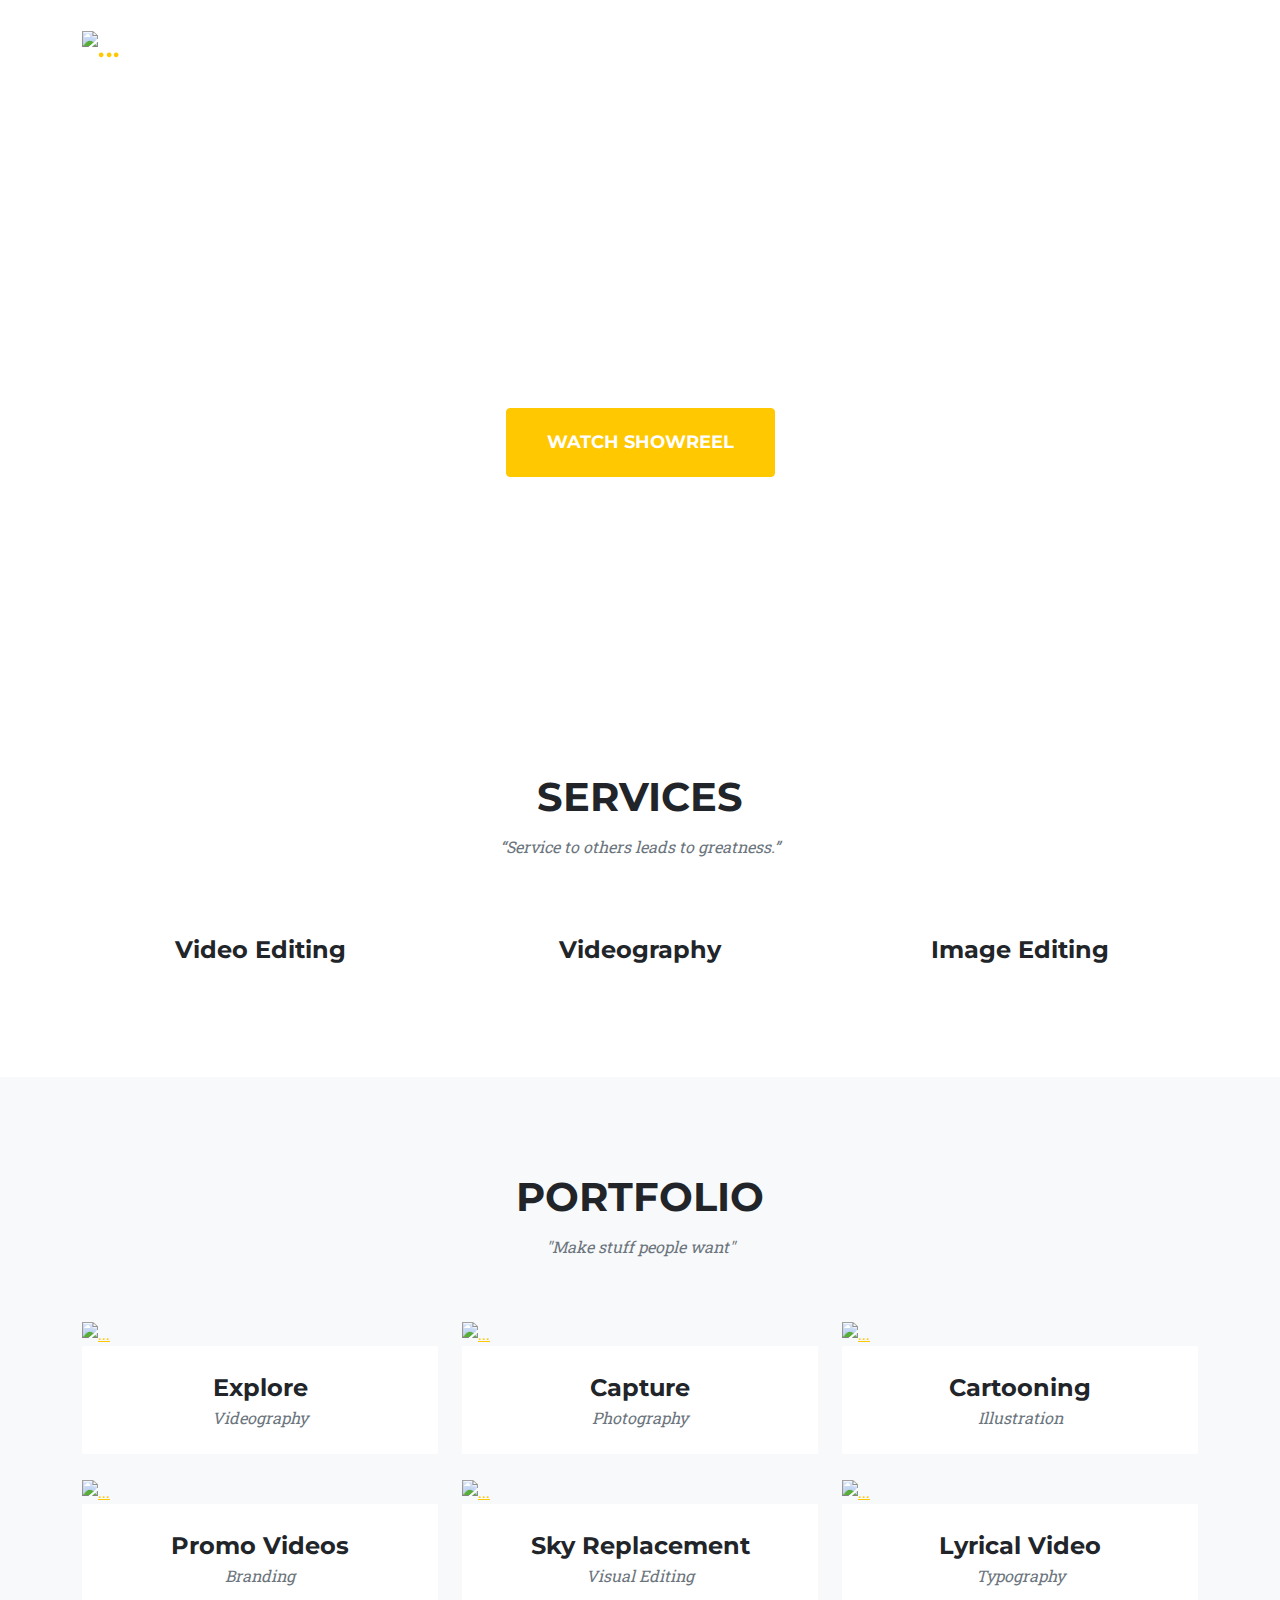
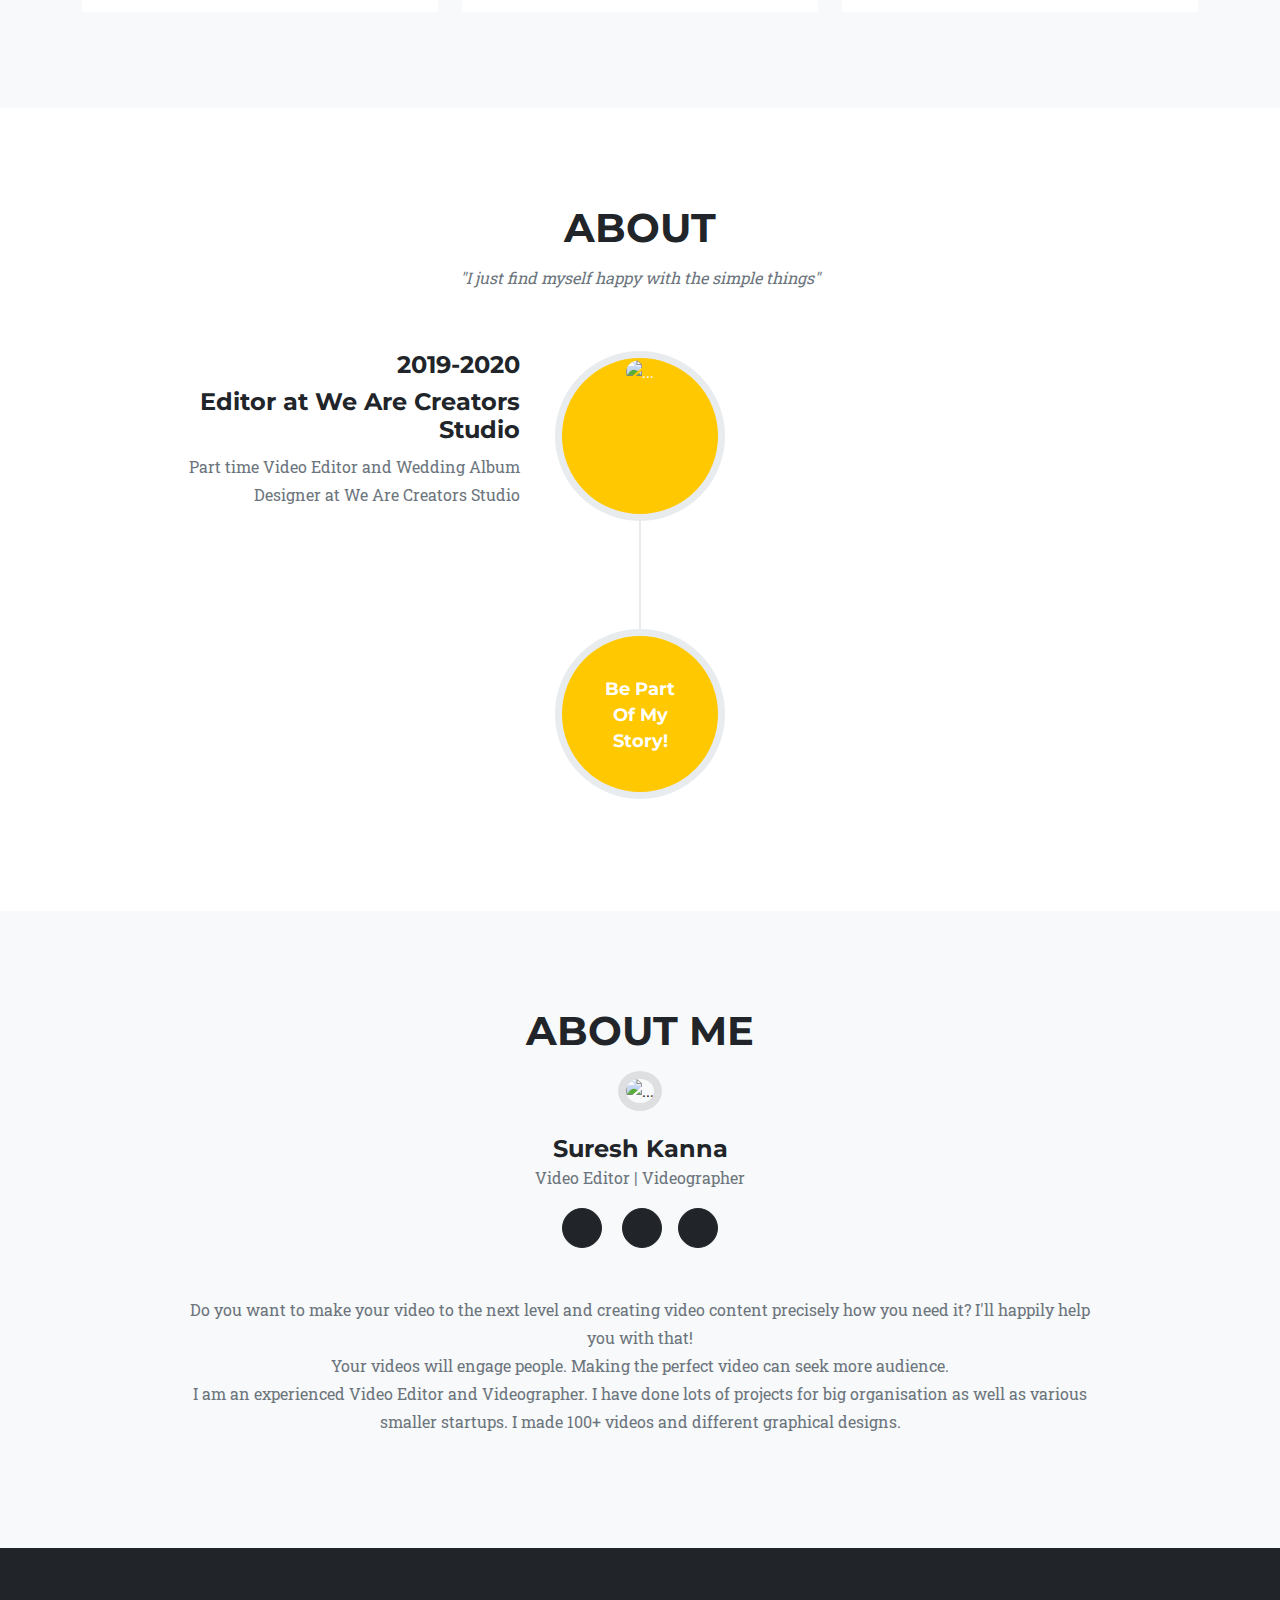
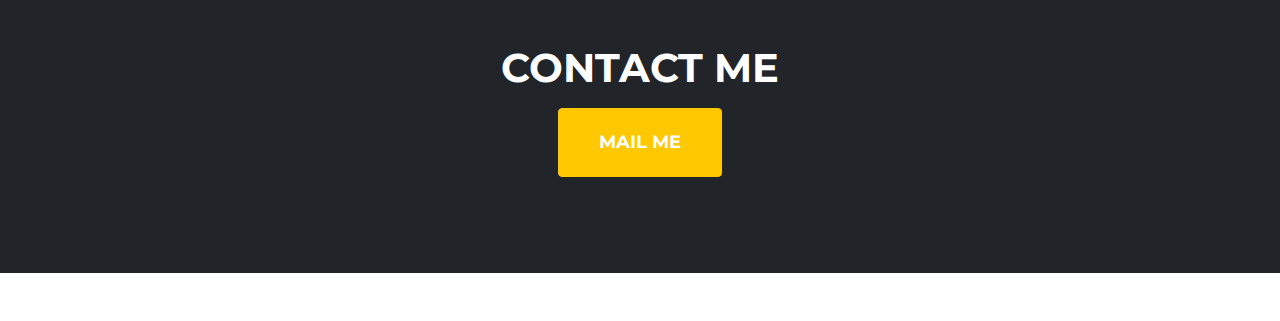
==== index.html @ 4e1fce86 "Name Update" ====
<!DOCTYPE html>
<html lang="en">
    <head>
        <meta charset="utf-8" />
        <meta name="viewport" content="width=device-width, initial-scale=1, shrink-to-fit=no" />
        <meta name="description" content="" />
        <meta name="author" content="" />
        <title>Suresh Kanna - Portfolio</title>
        <!-- Favicon-->
        <link rel="icon" type="image/x-icon" href="assets/favicon.ico" />
        <!-- Font Awesome icons (free version)-->
        <script src="https://use.fontawesome.com/releases/v5.15.3/js/all.js" crossorigin="anonymous"></script>
        <!-- Google fonts-->
        <link href="https://fonts.googleapis.com/css?family=Montserrat:400,700" rel="stylesheet" type="text/css" />
        <link href="https://fonts.googleapis.com/css?family=Roboto+Slab:400,100,300,700" rel="stylesheet" type="text/css" />
        <!-- Core theme CSS (includes Bootstrap)-->
        <link href="css/styles.css" rel="stylesheet" />
    </head>
    <body id="page-top">
        <!-- Navigation-->
        <nav class="navbar navbar-expand-lg navbar-dark fixed-top" id="mainNav">
            <div class="container">
                <a class="navbar-brand" href="#page-top"><img src="assets/img/Logo.png" alt="..." /></a>
                <button class="navbar-toggler" type="button" data-bs-toggle="collapse" data-bs-target="#navbarResponsive" aria-controls="navbarResponsive" aria-expanded="false" aria-label="Toggle navigation">
                    Menu
                    <i class="fas fa-bars ms-1"></i>
                </button>
                <div class="collapse navbar-collapse" id="navbarResponsive">
                    <ul class="navbar-nav text-uppercase ms-auto py-4 py-lg-0">
                        <li class="nav-item"><a class="nav-link" href="#services">Services</a></li>
                        <li class="nav-item"><a class="nav-link" href="#portfolio">Portfolio</a></li>
                        <li class="nav-item"><a class="nav-link" href="#about">About</a></li>
                        <li class="nav-item"><a class="nav-link" href="#contact">Contact</a></li>
                    </ul>
                </div>
            </div>
        </nav>
        <!-- Masthead-->
        <header class="masthead">
            <div class="container">
                <div class="masthead-heading text-uppercase">It's Nice To Meet You</div>
                <a class="btn btn-primary btn-xl text-uppercase" data-bs-toggle="modal" href="#showreel">Watch Showreel</a>
            </div>
        </header>
        <!-- Services-->
        <section class="page-section" id="services">
            <div class="container">
                <div class="text-center">
                    <h2 class="section-heading text-uppercase">Services</h2>
                    <h3 class="section-subheading text-muted">“Service to others leads to greatness.”</h3>
                </div>
                <div class="row text-center">
                    <div class="col-md-4">
                        <span class="fa-stack fa-4x">
                            <i class="fas fa-circle fa-stack-2x text-primary"></i>
                            <i class="fa fa-film fa-stack-1x fa-inverse"></i>
                        </span>
                        <h4 class="my-3">Video Editing</h4>
                      </div>
                    <div class="col-md-4">
                        <span class="fa-stack fa-4x">
                            <i class="fas fa-circle fa-stack-2x text-primary"></i>
                            <i class="fa fa-video fa-stack-1x fa-inverse"></i>
                        </span>
                        <h4 class="my-3">Videography</h4>
                        </div>
                    <div class="col-md-4">
                        <span class="fa-stack fa-4x">
                            <i class="fas fa-circle fa-stack-2x text-primary"></i>
                            <i class="fas fa-laptop fa-stack-1x fa-inverse"></i>
                        </span>
                        <h4 class="my-3">Image Editing</h4>
                            </div>
                </div>
            </div>
        </section>
        <!-- Portfolio Grid-->
        <section class="page-section bg-light" id="portfolio">
            <div class="container">
                <div class="text-center">
                    <h2 class="section-heading text-uppercase">Portfolio</h2>
                    <h3 class="section-subheading text-muted">"Make stuff people want"</h3>
                </div>
                <div class="row">
                    <div class="col-lg-4 col-sm-6 mb-4">
                        <!-- Portfolio item 1-->
                        <div class="portfolio-item">
                            <a class="portfolio-link" data-bs-toggle="modal" href="#portfolioModal1">
                                <div class="portfolio-hover">
                                    <div class="portfolio-hover-content"><i class="fas fa-play fa-3x"></i></div>
                                </div>
                                <img class="img-fluid" src="assets/img/portfolio/1.jpg" alt="..." />
                            </a>
                            <div class="portfolio-caption">
                                <div class="portfolio-caption-heading">Explore</div>
                                <div class="portfolio-caption-subheading text-muted">Videography</div>
                            </div>
                        </div>
                    </div>
                    <div class="col-lg-4 col-sm-6 mb-4">
                        <!-- Portfolio item 2-->
                        <div class="portfolio-item">
                            <a class="portfolio-link" data-bs-toggle="modal" href="#portfolioModal2">
                                <div class="portfolio-hover">
                                    <div class="portfolio-hover-content"><i class="fas fa-play fa-3x"></i></div>
                                </div>
                                <img class="img-fluid" src="assets/img/portfolio/2.jpg" alt="..." />
                            </a>
                            <div class="portfolio-caption">
                                <div class="portfolio-caption-heading">Capture</div>
                                <div class="portfolio-caption-subheading text-muted">Photography</div>
                            </div>
                        </div>
                    </div>
                    <div class="col-lg-4 col-sm-6 mb-4">
                        <!-- Portfolio item 3-->
                        <div class="portfolio-item">
                            <a class="portfolio-link" data-bs-toggle="modal" href="#portfolioModal3">
                                <div class="portfolio-hover">
                                    <div class="portfolio-hover-content"><i class="fas fa-play fa-3x"></i></div>
                                </div>
                                <img class="img-fluid" src="assets/img/portfolio/3.jpg" alt="..." />
                            </a>
                            <div class="portfolio-caption">
                                <div class="portfolio-caption-heading">Cartooning</div>
                                <div class="portfolio-caption-subheading text-muted">Illustration</div>
                            </div>
                        </div>
                    </div>
                    <div class="col-lg-4 col-sm-6 mb-4 mb-lg-0">
                        <!-- Portfolio item 4-->
                        <div class="portfolio-item">
                            <a class="portfolio-link" data-bs-toggle="modal" href="#portfolioModal4">
                                <div class="portfolio-hover">
                                    <div class="portfolio-hover-content"><i class="fas fa-play fa-3x"></i></div>
                                </div>
                                <img class="img-fluid" src="assets/img/portfolio/4.jpg" alt="..." />
                            </a>
                            <div class="portfolio-caption">
                                <div class="portfolio-caption-heading">Promo Videos</div>
                                <div class="portfolio-caption-subheading text-muted">Branding</div>
                            </div>
                        </div>
                    </div>
                    <div class="col-lg-4 col-sm-6 mb-4 mb-sm-0">
                        <!-- Portfolio item 5-->
                        <div class="portfolio-item">
                            <a class="portfolio-link" data-bs-toggle="modal" href="#portfolioModal5">
                                <div class="portfolio-hover">
                                    <div class="portfolio-hover-content"><i class="fas fa-play fa-3x"></i></div>
                                </div>
                                <img class="img-fluid" src="assets/img/portfolio/5.jpg" alt="..." />
                            </a>
                            <div class="portfolio-caption">
                                <div class="portfolio-caption-heading">Sky Replacement</div>
                                <div class="portfolio-caption-subheading text-muted">Visual Editing</div>
                            </div>
                        </div>
                    </div>
                    <div class="col-lg-4 col-sm-6">
                        <!-- Portfolio item 6-->
                        <div class="portfolio-item">
                            <a class="portfolio-link" data-bs-toggle="modal" href="#portfolioModal6">
                                <div class="portfolio-hover">
                                    <div class="portfolio-hover-content"><i class="fas fa-play fa-3x"></i></div>
                                </div>
                                <img class="img-fluid" src="assets/img/portfolio/6.jpg" alt="..." />
                            </a>
                            <div class="portfolio-caption">
                                <div class="portfolio-caption-heading">Lyrical Video</div>
                                <div class="portfolio-caption-subheading text-muted">Typography</div>
                            </div>
                        </div>
                    </div>
                </div>
            </div>
        </section>
        <!-- About-->
        <section class="page-section" id="about">
            <div class="container">
                <div class="text-center">
                    <h2 class="section-heading text-uppercase">About</h2>
                    <h3 class="section-subheading text-muted">"I just find myself happy with the simple things"</h3>
                </div>
                <ul class="timeline">
                    <li>
                        <div class="timeline-image"><img class="rounded-circle img-fluid" src="assets/img/about/2.jpg" alt="..." /></div>
                        <div class="timeline-panel">
                            <div class="timeline-heading">
                                <h4>2019-2020</h4>
                                <h4 class="subheading">Editor at We Are Creators Studio</h4>
                            </div>
                            <div class="timeline-body"><p class="text-muted">Part time Video Editor and Wedding Album Designer at We Are Creators Studio</p></div>
                        </div>
                    </li>
                    <li class="timeline-inverted">
                        <div class="timeline-image">
                            <h4>
                                Be Part
                                <br />
                                Of My
                                <br />
                                Story!
                            </h4>
                        </div>
                    </li>
                </ul>
            </div>
        </section>
        <!-- Team-->
        <section class="page-section bg-light" id="team">
            <div class="container">
                <div class="text-center">
                    <h2 class="section-heading text-uppercase">About Me</h2>
                </div>
                <div class="row">
                    <center>
                    <div class="col-lg-4">
                        <div class="team-member">
                            <img class="mx-auto rounded-circle" src="assets/img/team/1.jpg" alt="..." />
                            <h4>Suresh Kanna</h4>
                            <p class="text-muted">Video Editor | Videographer</p>
                            <a class="btn btn-dark btn-social mx-2" href="https://www.instagram.com/suresh_kanna__/"><i class="fab fa-instagram"></i></a>
                            <a class="btn btn-dark btn-social mx-2" style="transform: rotate(90deg);" href="tel:918870712077"><i class="fa fa-phone" aria-hidden="true"></i>
                            <a class="btn btn-dark btn-social mx-2" href="https://www.linkedin.com/in/suresh-kanna"><i class="fab fa-linkedin-in"></i></a>
                        </div>
                    </div>
                </center>
                </div>
                <div class="row">
                    <div class="col-lg-10 mx-auto text-center"><p class="large text-muted">Do you want to make your video to the next level and creating video content precisely how you need it? I'll happily help you with that!
                        <br/>
                        Your videos will engage people. Making the perfect video can seek more audience.
                        <br/>
                        I am an experienced Video Editor and Videographer. I have done lots of projects for big organisation as well as various smaller startups. I made 100+ videos and different graphical designs.
                    </p></div>
                </div>
            </div>
        </section>
        <!-- Contact-->
        <section class="page-section" id="contact">
            <div class="container">
                <div class="text-center">
                    <h2 class="section-heading text-uppercase">Contact Me</h2>
                </div>
                <center>
                    <a class="btn btn-primary btn-xl text-uppercase" href="mailto:sureshk.c9300@gmail.com">Mail Me</a>
                </center>
        </section>
        <!-- Footer-->
        <footer class="footer py-4">
            <div class="container">

            </div>
        </footer>
        <!-- Portfolio Modals-->
        <!-- Portfolio item 1 modal popup-->
        <div class="portfolio-modal modal fade" id="portfolioModal1" tabindex="-1" role="dialog" aria-hidden="true">
            <div class="modal-dialog">
                <div class="modal-content">
                    <div class="close-modal" data-bs-dismiss="modal" ><img src="assets/img/close-icon.svg" alt="Close modal" /></div>
                    <div class="container">
                        <div class="row justify-content-center">
                            <div class="col-lg-10">
                                <div class="modal-body">
                                    <!-- Project details-->
                                    <h2 class="text-uppercase">Videography</h2>
                                    <p class="subheading">"Capture every moment as if its your last"</p>                               
                                        <div id="headerPopup1" class="mfp-hide embed-responsive embed-responsive-21by9">
                                        <h3 class="text-uppercase" style="font-size: large; text-align: left;">Sunrise | Cinematic Vlog</h3>
                                        <video src="assets/video/video1.mp4" controls poster="assets/video/sc-video1.png"></video>
                                        <h3 class="text-uppercase" style="font-size: large; text-align: left;">Pandagapadi | Cinematic Vlog</h3>
                                        <video src="assets/video/video2.mp4" controls poster="assets/video/sc-video2.jpg"></video>
                                        <h3 class="text-uppercase" style="font-size: large; text-align: left;">Hyperlapse</h3>
                                        <video src="assets/video/video3.mp4" controls poster="assets/video/sc-video3.jpg"></video>
                                        <h3 class="text-uppercase" style="font-size: large; text-align: left;">Cricket</h3>
                                        <video src="assets/video/video4.mp4" controls poster="assets/video/sc-video4.jpg"></video>
                                        <h3 class="text-uppercase" style="font-size: large; text-align: left;">Goa</h3>
                                        <video src="assets/video/video5.mp4" controls poster="assets/video/sc-video5.jpg"></video>
                                        <h3 class="text-uppercase" style="font-size: large; text-align: left;">Village Vlog</h3>
                                        <video src="assets/video/video6.mp4" controls poster="assets/video/sc-video6.png"></video>
                                        </div>
                                        <ul class="list-inline">
                                        <li>
                                            <strong>Software:</strong>
                                            Adobe Premiere Pro
                                        </li>
                                        <li>
                                            <strong>Category:</strong>
                                            Videography
                                        </li>
                                    </ul>
                                    <button class="btn btn-primary btn-xl text-uppercase" data-bs-dismiss="modal" type="button">
                                        <i class="fas fa-times me-1"></i>
                                        Close Project
                                    </button>
                                </div>
                            </div>
                        </div>
                    </div>
                </div>
            </div>
        </div>
        <!-- Portfolio item 2 modal popup-->
        <div class="portfolio-modal modal fade" id="portfolioModal2" tabindex="-1" role="dialog" aria-hidden="true">
            <div class="modal-dialog">
                <div class="modal-content">
                    <div class="close-modal" data-bs-dismiss="modal"><img src="assets/img/close-icon.svg" alt="Close modal" /></div>
                    <div class="container">
                        <div class="row justify-content-center">
                            <div class="col-lg-10">
                                <div class="modal-body">
                                    <!-- Project details-->
                                    <h2 class="text-uppercase">Photography</h2>
                                    <p class="item-intro text-muted">“Taking an image, freezing a moment, reveals how rich reality truly is”</p>
                                    <div class="row">
                                        <div class="col-lg-4 col-sm-6 mb-4">
                                            <!-- Portfolio item 1-->
                                            <div class="portfolio-item">
                                                <a class="portfolio-link" data-bs-toggle="modal" href="#portfolioModal1">
                                                    
                                                    <img class="img-fluid" src="assets/photo/01.jpg" alt="..." />
                                                </a>
                                            </div>
                                        </div>
                                        <div class="col-lg-4 col-sm-6 mb-4">
                                            <!-- Portfolio item 1-->
                                            <div class="portfolio-item">
                                                <a class="portfolio-link" data-bs-toggle="modal" href="#portfolioModal1">
                                                    
                                                    <img class="img-fluid" src="assets/photo/02.jpg" alt="..." />
                                                </a>
                                            </div>
                                        </div>
                                        <div class="col-lg-4 col-sm-6 mb-4">
                                            <!-- Portfolio item 1-->
                                            <div class="portfolio-item">
                                                <a class="portfolio-link" data-bs-toggle="modal" href="#portfolioModal1">
                                                    
                                                    <img class="img-fluid" src="assets/photo/03.jpg" alt="..." />
                                                </a>
                                            </div>
                                        </div>
                                        <div class="col-lg-4 col-sm-6 mb-4">
                                            <!-- Portfolio item 1-->
                                            <div class="portfolio-item">
                                                <a class="portfolio-link" data-bs-toggle="modal" href="#portfolioModal1">
                                                    
                                                    <img class="img-fluid" src="assets/photo/1.jpg" alt="..." />
                                                </a>
                                            </div>
                                        </div>
                                        <div class="col-lg-4 col-sm-6 mb-4">
                                            <!-- Portfolio item 2-->
                                            <div class="portfolio-item">
                                                <a class="portfolio-link" data-bs-toggle="modal" href="#portfolioModal2">
                                                    <img class="img-fluid" src="assets/photo/2.jpg" alt="..." />
                                                </a>
                                            </div>
                                        </div>
                                        <div class="col-lg-4 col-sm-6 mb-4">
                                            <!-- Portfolio item 3-->
                                            <div class="portfolio-item">
                                                <a class="portfolio-link" data-bs-toggle="modal" href="#portfolioModal3">
                                                    <img class="img-fluid" src="assets/photo/3.jpg" alt="..." />
                                                </a>
                                            </div>
                                        </div>

                                        <div class="col-lg-4 col-sm-6 mb-4 ">
                                            <!-- Portfolio item 4-->
                                            <div class="portfolio-item">
                                                <a class="portfolio-link" data-bs-toggle="modal" href="#portfolioModal4">
                                                    <img class="img-fluid" src="assets/photo/4.jpg" alt="..." />
                                                </a>
                                            </div>
                                        </div>
                                        <div class="col-lg-4 col-sm-6 mb-4 ">
                                            <!-- Portfolio item 5-->
                                            <div class="portfolio-item">
                                                <a class="portfolio-link" data-bs-toggle="modal" href="#portfolioModal5">
                                                    <img class="img-fluid" src="assets/photo/5.jpg" alt="..." />
                                                </a>
                                            </div>
                                        </div>
                                        <div class="col-lg-4 col-sm-6">
                                            <!-- Portfolio item 6-->
                                            <div class="portfolio-item">
                                                <a class="portfolio-link" data-bs-toggle="modal" href="#portfolioModal6">
                                                    <img class="img-fluid" src="assets/photo/6.jpg" alt="..." />
                                                </a>
                                            </div>
                                        </div>
                                        <div class="col-lg-4 col-sm-6 mb-4 ">
                                            <!-- Portfolio item 4-->
                                            <div class="portfolio-item">
                                                <a class="portfolio-link" data-bs-toggle="modal" href="#portfolioModal4">
                                                    <img class="img-fluid" src="assets/photo/7.jpg" alt="..." />
                                                </a>
                                            </div>
                                        </div>
                                        <div class="col-lg-4 col-sm-6 mb-4 ">
                                            <!-- Portfolio item 5-->
                                            <div class="portfolio-item">
                                                <a class="portfolio-link" data-bs-toggle="modal" href="#portfolioModal5">
                                                    <img class="img-fluid" src="assets/photo/8.jpg" alt="..." />
                                                </a>
                                            </div>
                                        </div>
                                        <div class="col-lg-4 col-sm-6">
                                            <!-- Portfolio item 6-->
                                            <div class="portfolio-item">
                                                <a class="portfolio-link" data-bs-toggle="modal" href="#portfolioModal6">
                                                    <img class="img-fluid" src="assets/photo/9.jpg" alt="..." />
                                                </a>
                                            </div>
                                        </div>
                                        <div class="col-lg-4 col-sm-6">
                                            <!-- Portfolio item 6-->
                                            <div class="portfolio-item">
                                                <a class="portfolio-link" data-bs-toggle="modal" href="#portfolioModal6">
                                                    <img class="img-fluid" src="assets/photo/10.jpg" alt="..." />
                                                </a>
                                            </div>
                                        </div>
                                        <div class="col-lg-4 col-sm-6">
                                            <!-- Portfolio item 6-->
                                            <div class="portfolio-item">
                                                <a class="portfolio-link" data-bs-toggle="modal" href="#portfolioModal6">
                                                    <img class="img-fluid" src="assets/photo/11.jpg" alt="..." />
                                                </a>
                                            </div>
                                        </div>
                                        <div class="col-lg-4 col-sm-6">
                                            <!-- Portfolio item 6-->
                                            <div class="portfolio-item">
                                                <a class="portfolio-link" data-bs-toggle="modal" href="#portfolioModal6">
                                                    <img class="img-fluid" src="assets/photo/12.jpg" alt="..." />
                                                </a>
                                            </div>
                                        </div>
                                    </div>
                                    <ul class="list-inline">
                                        <li>
                                            <strong>Grading Software:</strong>
                                            Adobe Lightroom
                                        </li>
                                        <li>
                                            <strong>Category:</strong>
                                            Photography
                                        </li>
                                    </ul>
                                    <button class="btn btn-primary btn-xl text-uppercase" data-bs-dismiss="modal" type="button">
                                        <i class="fas fa-times me-1"></i>
                                        Close Project
                                    </button>
                                </div>
                            </div>
                        </div>
                    </div>
                </div>
            </div>
        </div>
        <!-- Portfolio item 3 modal popup-->
        <div class="portfolio-modal modal fade" id="portfolioModal3" tabindex="-1" role="dialog" aria-hidden="true">
            <div class="modal-dialog">
                <div class="modal-content">
                    <div class="close-modal" data-bs-dismiss="modal"><img src="assets/img/close-icon.svg" alt="Close modal" /></div>
                    <div class="container">
                        <div class="row justify-content-center">
                            <div class="col-lg-10">
                                <div class="modal-body">
                                    <!-- Project details-->
                                    <h2 class="text-uppercase">Cartooning</h2>
                                    <p class="item-intro text-muted">
                                        “If you want to be a cartoonist, live the life of a cartoonist”</p>
                                    <div class="row">
                                        <div class="col-lg-6 col-sm-6 mb-4">
                                            <!-- Portfolio item 1-->
                                            <div class="portfolio-item">
                                                <a class="portfolio-link" data-bs-toggle="modal" href="#portfolioModal1">
                                                    <img class="img-fluid" src="assets/photo/Cartoon-1.png" alt="..." />
                                                </a>
                                            </div>
                                        </div>
                                        <div class="col-lg-6 col-sm-6 mb-4">
                                            <!-- Portfolio item 2-->
                                            <div class="portfolio-item">
                                                <a class="portfolio-link" data-bs-toggle="modal" href="#portfolioModal2">
                                                    <img class="img-fluid" src="assets/photo/Cartoon-2.png" alt="..." />
                                                </a>
                                            </div>
                                        </div>
                                        <div class="col-lg-6 col-sm-6 mb-4">
                                            <!-- Portfolio item 3-->
                                            <div class="portfolio-item">
                                                <a class="portfolio-link" data-bs-toggle="modal" href="#portfolioModal3">
                                                    <img class="img-fluid" src="assets/photo/Cartoon-3.png" alt="..." />
                                                </a>
                                            </div>
                                        </div>
                                        <div class="col-lg-6 col-sm-6 mb-4 mb-lg-0">
                                            <!-- Portfolio item 4-->
                                            <div class="portfolio-item">
                                                <a class="portfolio-link" data-bs-toggle="modal" href="#portfolioModal4">
                                                    <img class="img-fluid" src="assets/photo/Cartoon-4.png" alt="..." />
                                                </a>
                                            </div>
                                        </div>
                                        
                                       
                                    </div>
                                    <ul class="list-inline">
                                        <li>
                                            <strong>Software:</strong>
                                            Adobe Illustrator
                                        </li>
                                        <li>
                                            <strong>Category:</strong>
                                            Illustration
                                        </li>
                                    </ul>
                                    <button class="btn btn-primary btn-xl text-uppercase" data-bs-dismiss="modal" type="button">
                                        <i class="fas fa-times me-1"></i>
                                        Close Project
                                    </button>
                                </div>
                            </div>
                        </div>
                    </div>
                </div>
            </div>
        </div>
        <!-- Portfolio item 4 modal popup-->
        <div class="portfolio-modal modal fade" id="portfolioModal4" tabindex="-1" role="dialog" aria-hidden="true">
            <div class="modal-dialog">
                <div class="modal-content">
                    <div class="close-modal" data-bs-dismiss="modal"><img src="assets/img/close-icon.svg" alt="Close modal" /></div>
                    <div class="container">
                        <div class="row justify-content-center">
                            <div class="col-lg-10">
                                <div class="modal-body">
                                    <!-- Project details-->
                                    <h2 class="text-uppercase">Promo Videos</h2>
                                    <p class="item-intro text-muted">"A brand is a voice and a product is a souvenir"</p>
                                    <div id="headerPopup1" class="mfp-hide embed-responsive embed-responsive-21by9">
                                        <h3 class="text-uppercase" style="font-size: large; text-align: left;">Engineering Stuff | Android App</h3>
                                        <video src="assets/video/promo1.mp4" controls poster="assets/video/sc-promo1.png"></video>
                                        <h3 class="text-uppercase" style="font-size: large; text-align: left;">Electtrico 2k19</h3>
                                        <video src="assets/video/promo2.mp4" controls poster="assets/video/sc-promo2.png"></video>
                                        <h3 class="text-uppercase" style="font-size: large; text-align: left;">Symposiyum 2019</h3>
                                        <video src="assets/video/promo3.mp4" controls poster="assets/video/sc-promo3.png"></video>
                                        <h3 class="text-uppercase" style="font-size: large; text-align: left;">Commercial Network | Logo Intro</h3>
                                        <video src="assets/video/promo4.mp4" controls poster="assets/video/sc-promo4.png"></video>
                                        <h3 class="text-uppercase" style="font-size: large; text-align: left;">Electtrico T20</h3>
                                        <video src="assets/video/promo5.mp4" controls poster="assets/video/sc-promo5.jpg"></video>
                                        </div>
                                    <ul class="list-inline">
                                        <li>
                                            <strong>Software:</strong>
                                            Adobe After Effects, Adobe Premiere Pro
                                        </li>
                                        <li>
                                            <strong>Category:</strong>
                                            Branding
                                        </li>
                                    </ul>
                                    <button class="btn btn-primary btn-xl text-uppercase" data-bs-dismiss="modal" type="button">
                                        <i class="fas fa-times me-1"></i>
                                        Close Project
                                    </button>
                                </div>
                            </div>
                        </div>
                    </div>
                </div>
            </div>
        </div>
        <!-- Portfolio item 5 modal popup-->
        <div class="portfolio-modal modal fade" id="portfolioModal5" tabindex="-1" role="dialog" aria-hidden="true">
            <div class="modal-dialog">
                <div class="modal-content">
                    <div class="close-modal" data-bs-dismiss="modal"><img src="assets/img/close-icon.svg" alt="Close modal" /></div>
                    <div class="container">
                        <div class="row justify-content-center">
                            <div class="col-lg-10">
                                <div class="modal-body">
                                    <!-- Project details-->
                                    <h2 class="text-uppercase">Sky Replacement</h2>
                                    <p class="item-intro text-muted">“Smell the sea and feel the sky, Let your soul and spirit fly”</p>
                                    <div id="headerPopup1" class="mfp-hide embed-responsive embed-responsive-21by9">
                                        <h3 class="text-uppercase" style="font-size: large; text-align: left;">Pandora Sky</h3>
                                        <video src="assets/video/sky1.mp4" controls poster="assets/video/sc-sky1.jpg"></video>
                                        <h3 class="text-uppercase" style="font-size: large; text-align: left;">Slowmotion hyperlapse</h3>
                                        <video src="assets/video/sky2.mp4" controls poster="assets/video/sc-sky2.jpg"></video>
                                        </div>
                                    <ul class="list-inline">
                                        <li>
                                            <strong>Software:</strong>
                                            Adobe After Effects
                                        </li>
                                        <li>
                                            <strong>Category:</strong>
                                            Visual Manipulation
                                        </li>
                                    </ul>
                                    <button class="btn btn-primary btn-xl text-uppercase" data-bs-dismiss="modal" type="button">
                                        <i class="fas fa-times me-1"></i>
                                        Close Project
                                    </button>
                                </div>
                            </div>
                        </div>
                    </div>
                </div>
            </div>
        </div>
        <!-- Portfolio item 6 modal popup-->
        <div class="portfolio-modal modal fade" id="portfolioModal6" tabindex="-1" role="dialog" aria-hidden="true">
            <div class="modal-dialog">
                <div class="modal-content">
                    <div class="close-modal" data-bs-dismiss="modal"><img src="assets/img/close-icon.svg" alt="Close modal" /></div>
                    <div class="container">
                        <div class="row justify-content-center">
                            <div class="col-lg-10">
                                <div class="modal-body">
                                    <!-- Project details-->
                                    <h2 class="text-uppercase">Lyrical Video</h2>
                                    <p class="item-intro text-muted">"Too shy to say, but I hope you stay"</p>
                                    <div id="headerPopup1" class="mfp-hide embed-responsive embed-responsive-21by9">
                                        <h3 class="text-uppercase" style="font-size: large; text-align: left;">Baruch Hashem Adonai</h3>
                                        <video src="assets/video/lyrical1.mp4" controls poster="assets/video/sc-lyrical1.jpg"></video>
                                        <h3 class="text-uppercase" style="font-size: large; text-align: left;">Rendu Kadhal</h3>
                                        <video src="assets/video/lyrical2.mp4" controls poster="assets/video/sc-lyrical2.jpg"></video>
                                        </div>
                                    <ul class="list-inline">
                                        <li>
                                            <strong>Software:</strong>
                                            Adobe After Effects
                                        </li>
                                        <li>
                                            <strong>Category:</strong>
                                            Typography
                                        </li>
                                    </ul>
                                    <button class="btn btn-primary btn-xl text-uppercase" data-bs-dismiss="modal" type="button">
                                        <i class="fas fa-times me-1"></i>
                                        Close Project
                                    </button>
                                </div>
                            </div>
                        </div>
                    </div>
                </div>
            </div>
        </div>

        <!-- showreel-->
        <div class="portfolio-modal modal fade " id="showreel" tabindex="-1" role="dialog" aria-hidden="true">
            <div class="modal-dialog">
                <div class="modal-content">
                    <div class="close-modal" data-bs-dismiss="modal"><img src="assets/img/close-icon.svg" alt="Close modal" /></div>
                    <div class="container">
                        <div class="row justify-content-center">
                            <div class="col-lg-12">
                                <div class="modal-body">
                                    <!-- Project details-->
                                    <h2 class="text-uppercase">Showreel</h2>
                                    <p class="item-intro text-muted">"Too shy to say, but I hope you stay"</p>
                                    <div id="headerPopup1" class="mfp-hide embed-responsive embed-responsive-21by9"></div>
                                        <video src="assets/video/showreel.mp4" controls poster="assets/video/sc-showreel.jpg" style="width: 100%;"></video>
                                        </div>
                                    <ul class="list-inline">
                                        <li>
                                            <strong>Software:</strong>
                                            Adobe Premiere Pro, Adobe After Effects, Adobe Photoshop
                                        </li>
                                    </ul>
                                    <button class="btn btn-primary btn-xl text-uppercase" data-bs-dismiss="modal" type="button">
                                        <i class="fas fa-times me-1"></i>
                                        Close Project
                                    </button>
                                </div>
                            </div>
                        </div>
                    </div>
                </div>
            </div>
        </div>

        <!-- Bootstrap core JS-->
        <script src="https://cdn.jsdelivr.net/npm/bootstrap@5.0.1/dist/js/bootstrap.bundle.min.js"></script>
        <!-- Core theme JS-->
        <script src="js/scripts.js"></script>
        <!-- * * * * * * * * * * * * * * * * * * * * * * * * * * * * * * * * * * * * * * * *-->
        <!-- * *                               SB Forms JS                               * *-->
        <!-- * * Activate your form at https://startbootstrap.com/solution/contact-forms * *-->
        <!-- * * * * * * * * * * * * * * * * * * * * * * * * * * * * * * * * * * * * * * * *-->
        <script src="https://cdn.startbootstrap.com/sb-forms-latest.js"></script>
    </body>
</html>
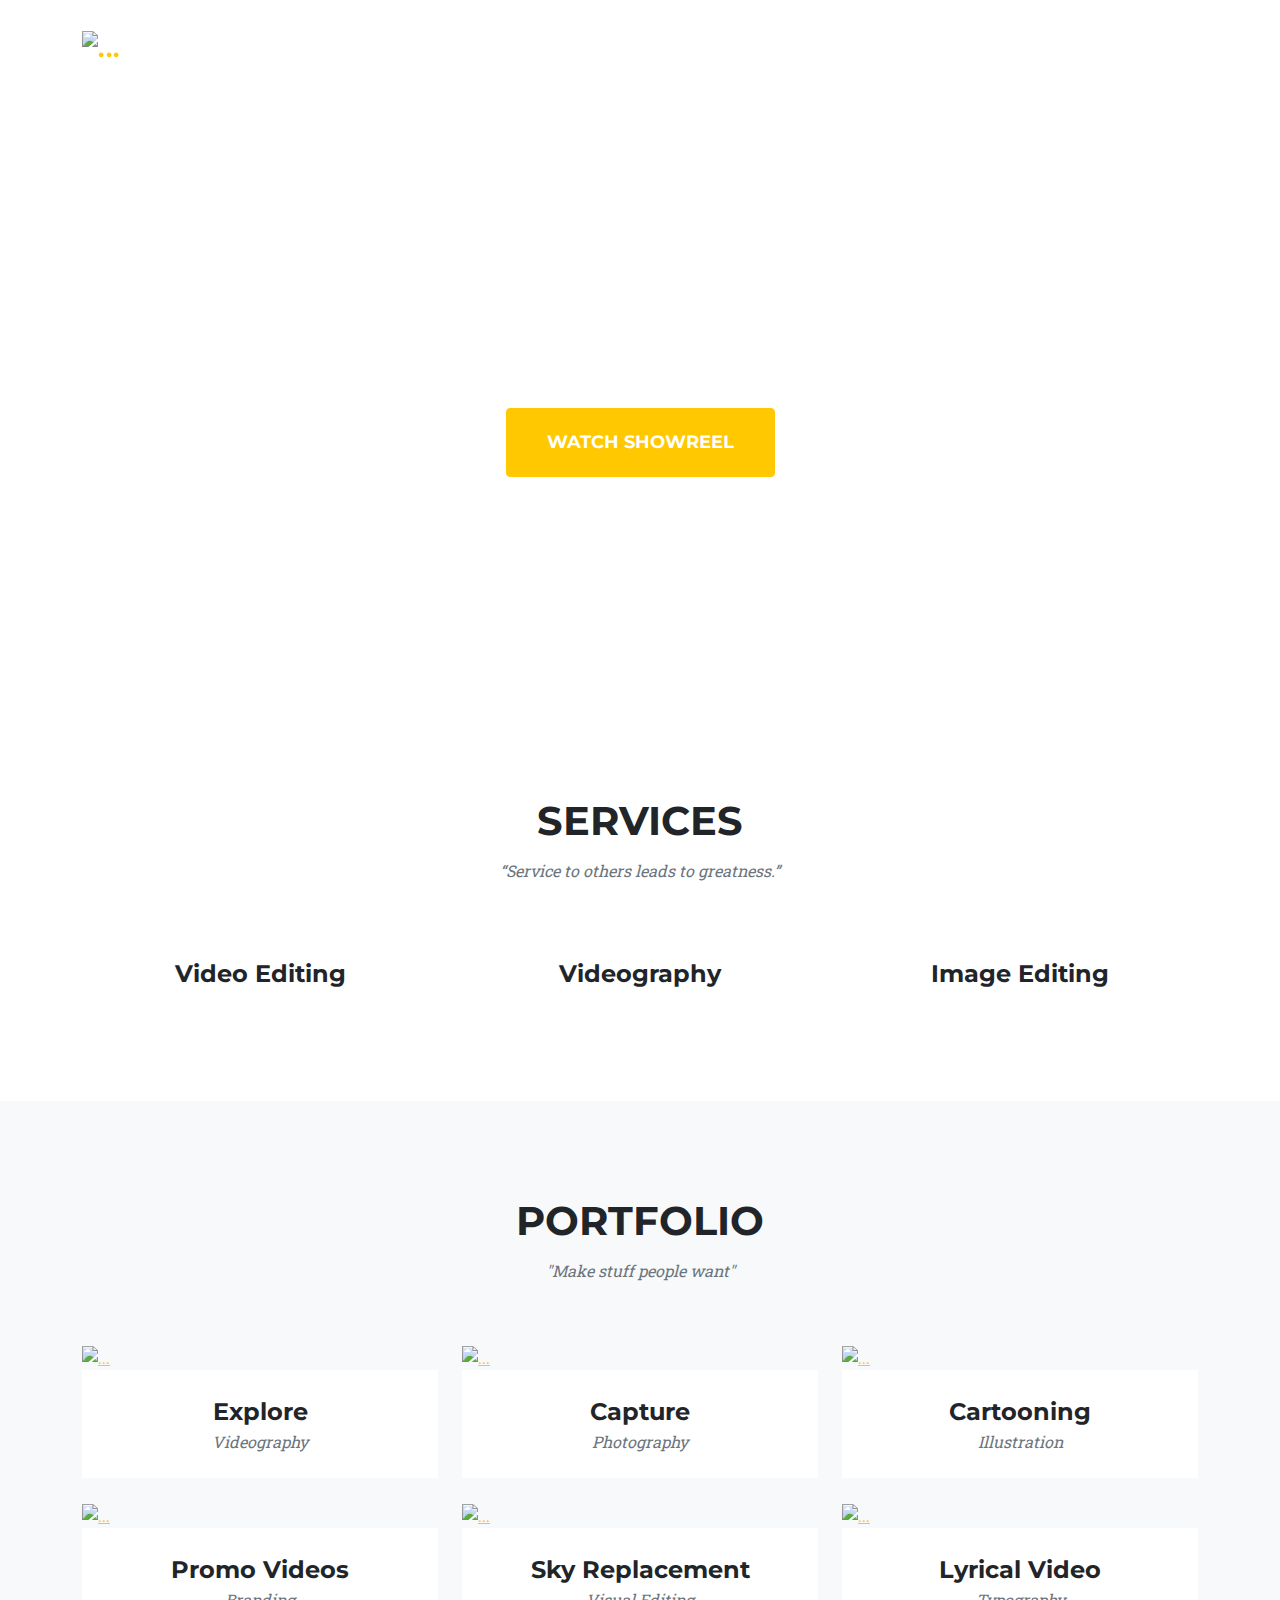
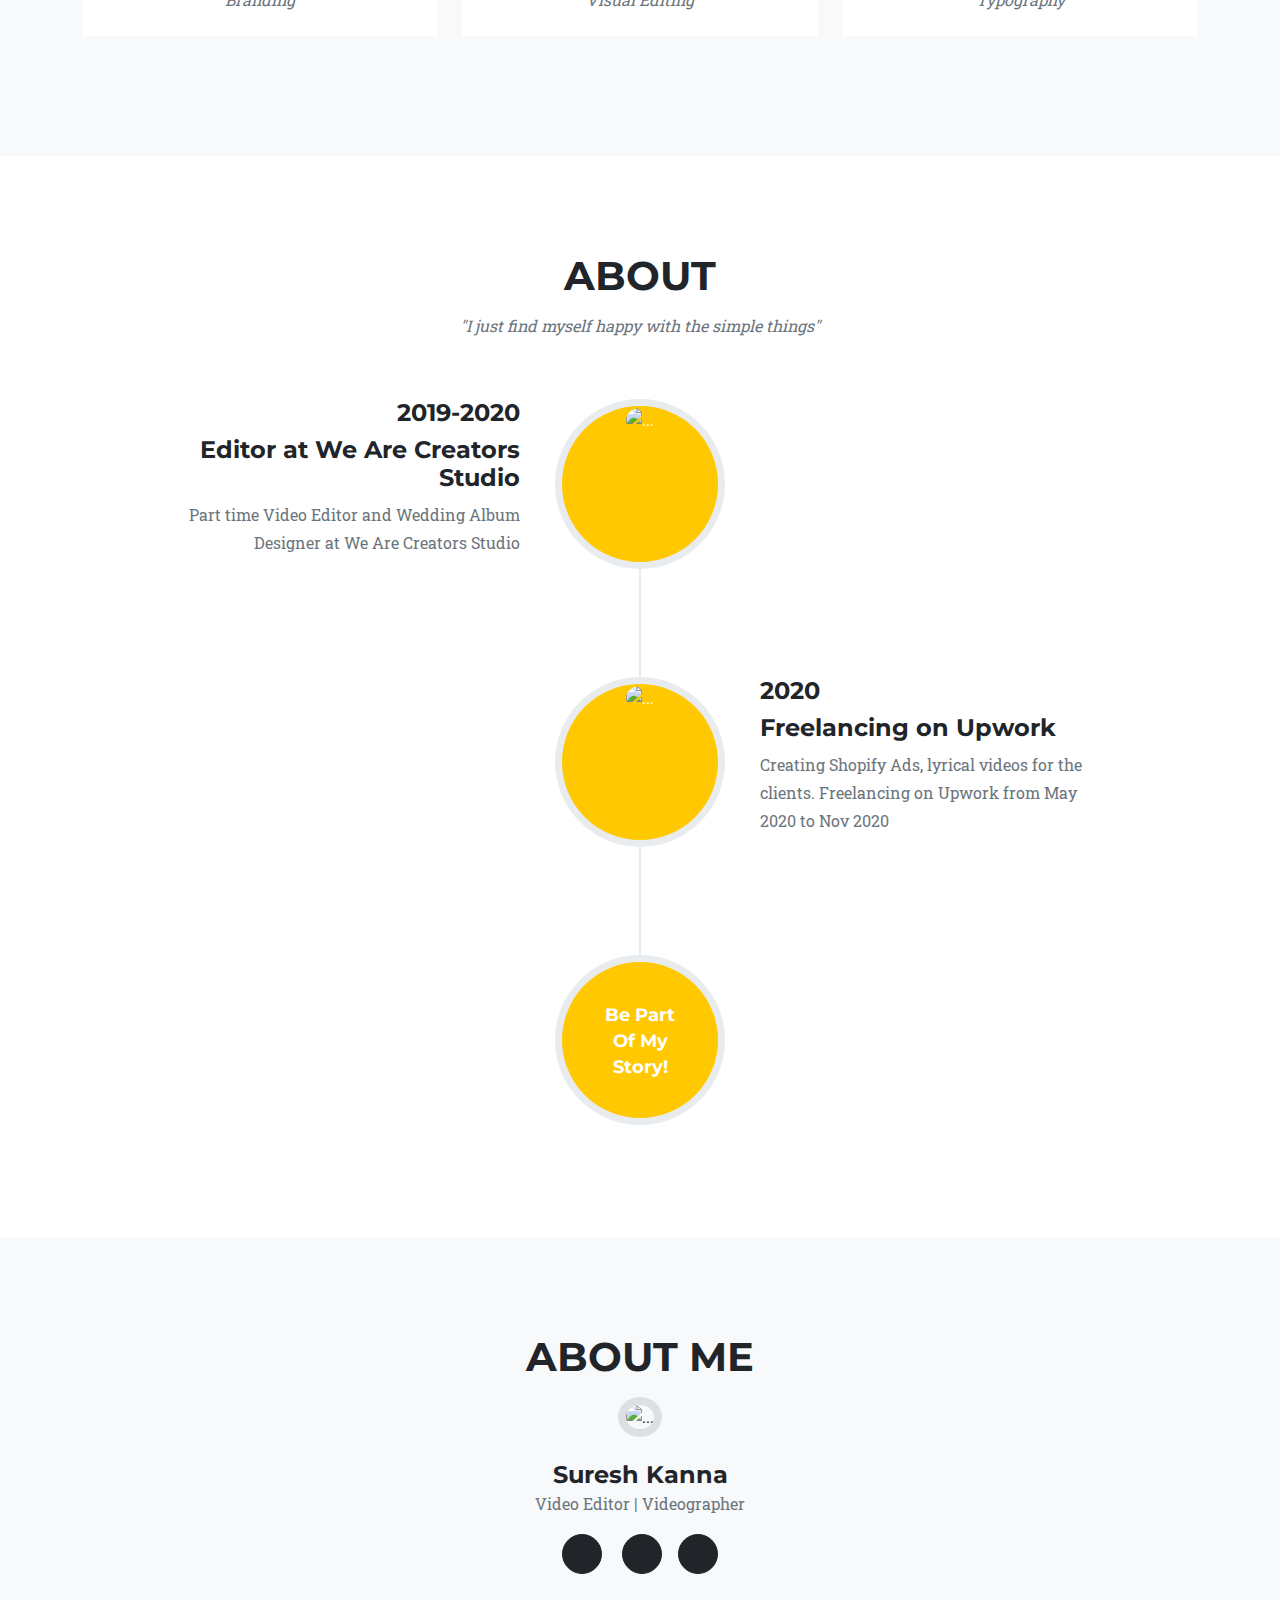
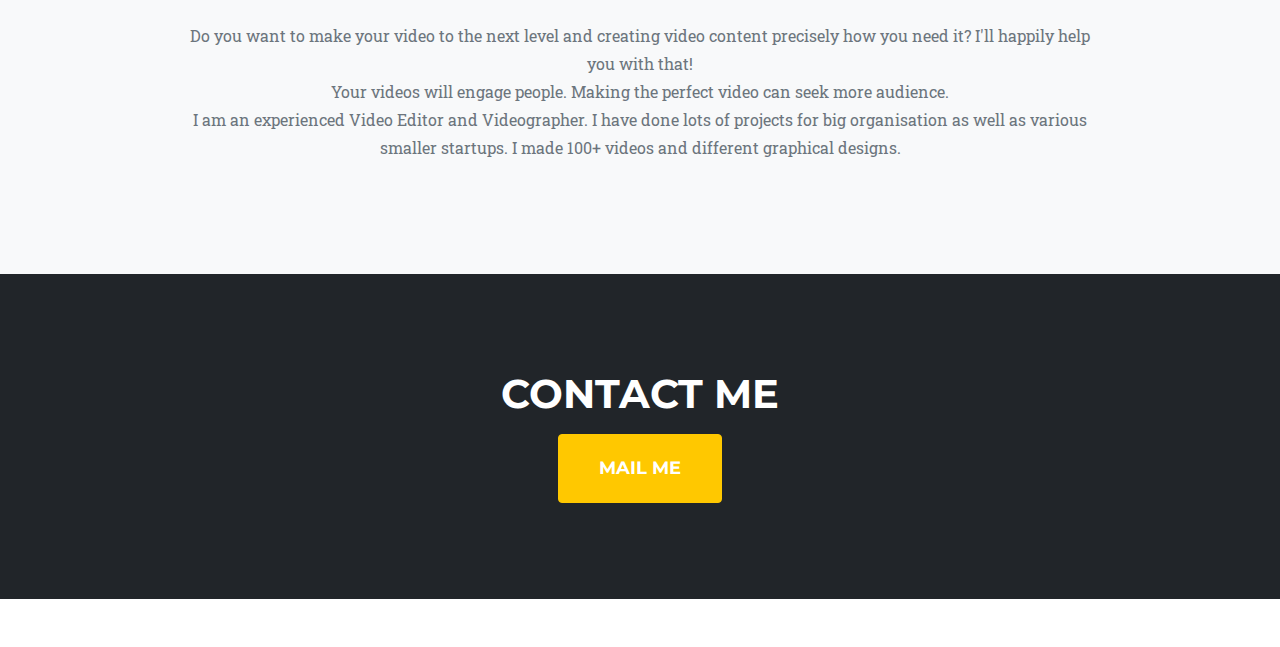
==== commit b5890856: "Update index.html" ====
--- a/index.html
+++ b/index.html
@@ -37,9 +37,11 @@
         </nav>
         <!-- Masthead-->
         <header class="masthead">
-            <div class="container">
+            <div class="container ">
                 <div class="masthead-heading text-uppercase">It's Nice To Meet You</div>
-                <a class="btn btn-primary btn-xl text-uppercase" data-bs-toggle="modal" href="#showreel">Watch Showreel</a>
+                <div class="mb-4">
+                    <a class="btn btn-primary btn-xl text-uppercase " data-bs-toggle="modal" href="#showreel">Watch Showreel</a>
+                </div>
             </div>
         </header>
         <!-- Services-->
@@ -157,7 +159,7 @@
                             </div>
                         </div>
                     </div>
-                    <div class="col-lg-4 col-sm-6">
+                    <div class="col-lg-4 col-sm-6 mb-4">
                         <!-- Portfolio item 6-->
                         <div class="portfolio-item">
                             <a class="portfolio-link" data-bs-toggle="modal" href="#portfolioModal6">
@@ -172,6 +174,7 @@
                             </div>
                         </div>
                     </div>
+
                 </div>
             </div>
         </section>
@@ -191,6 +194,16 @@
                                 <h4 class="subheading">Editor at We Are Creators Studio</h4>
                             </div>
                             <div class="timeline-body"><p class="text-muted">Part time Video Editor and Wedding Album Designer at We Are Creators Studio</p></div>
+                        </div>
+                    </li>
+                    <li class="timeline-inverted" >
+                        <div class="timeline-image"><img class="rounded-circle img-fluid" src="assets/img/about/3.jpg" alt="..." /></div>
+                        <div class="timeline-panel">
+                            <div class="timeline-heading">
+                                <h4>2020</h4>
+                                <h4 class="subheading">Freelancing on Upwork</h4>
+                            </div>
+                            <div class="timeline-body"><p class="text-muted">Creating Shopify Ads, lyrical videos for the clients. Freelancing on Upwork from May 2020 to Nov 2020 </p></div>
                         </div>
                     </li>
                     <li class="timeline-inverted">
@@ -267,6 +280,8 @@
                                     <h2 class="text-uppercase">Videography</h2>
                                     <p class="subheading">"Capture every moment as if its your last"</p>                               
                                         <div id="headerPopup1" class="mfp-hide embed-responsive embed-responsive-21by9">
+                                        <h3 class="text-uppercase" style="font-size: large; text-align: left;">Yercaud</h3>
+                                        <video src="assets/video/video0.mp4" controls poster="assets/video/sc-video0.jpg"></video>
                                         <h3 class="text-uppercase" style="font-size: large; text-align: left;">Sunrise | Cinematic Vlog</h3>
                                         <video src="assets/video/video1.mp4" controls poster="assets/video/sc-video1.png"></video>
                                         <h3 class="text-uppercase" style="font-size: large; text-align: left;">Pandagapadi | Cinematic Vlog</h3>
@@ -291,8 +306,8 @@
                                         </li>
                                     </ul>
                                     <button class="btn btn-primary btn-xl text-uppercase" data-bs-dismiss="modal" type="button">
-                                        <i class="fas fa-times me-1"></i>
-                                        Close Project
+                                        <i class="fa fa-arrow-left" aria-hidden="true"></i>
+                                        Back
                                     </button>
                                 </div>
                             </div>
@@ -319,7 +334,7 @@
                                             <div class="portfolio-item">
                                                 <a class="portfolio-link" data-bs-toggle="modal" href="#portfolioModal1">
                                                     
-                                                    <img class="img-fluid" src="assets/photo/01.jpg" alt="..." />
+                                                    <img class="img-fluid" src="assets/photo/1.jpg" alt="..." />
                                                 </a>
                                             </div>
                                         </div>
@@ -328,7 +343,7 @@
                                             <div class="portfolio-item">
                                                 <a class="portfolio-link" data-bs-toggle="modal" href="#portfolioModal1">
                                                     
-                                                    <img class="img-fluid" src="assets/photo/02.jpg" alt="..." />
+                                                    <img class="img-fluid" src="assets/photo/2.jpg" alt="..." />
                                                 </a>
                                             </div>
                                         </div>
@@ -337,7 +352,7 @@
                                             <div class="portfolio-item">
                                                 <a class="portfolio-link" data-bs-toggle="modal" href="#portfolioModal1">
                                                     
-                                                    <img class="img-fluid" src="assets/photo/03.jpg" alt="..." />
+                                                    <img class="img-fluid" src="assets/photo/3.jpg" alt="..." />
                                                 </a>
                                             </div>
                                         </div>
@@ -346,7 +361,7 @@
                                             <div class="portfolio-item">
                                                 <a class="portfolio-link" data-bs-toggle="modal" href="#portfolioModal1">
                                                     
-                                                    <img class="img-fluid" src="assets/photo/1.jpg" alt="..." />
+                                                    <img class="img-fluid" src="assets/photo/4.jpg" alt="..." />
                                                 </a>
                                             </div>
                                         </div>
@@ -354,7 +369,7 @@
                                             <!-- Portfolio item 2-->
                                             <div class="portfolio-item">
                                                 <a class="portfolio-link" data-bs-toggle="modal" href="#portfolioModal2">
-                                                    <img class="img-fluid" src="assets/photo/2.jpg" alt="..." />
+                                                    <img class="img-fluid" src="assets/photo/5.jpg" alt="..." />
                                                 </a>
                                             </div>
                                         </div>
@@ -362,7 +377,7 @@
                                             <!-- Portfolio item 3-->
                                             <div class="portfolio-item">
                                                 <a class="portfolio-link" data-bs-toggle="modal" href="#portfolioModal3">
-                                                    <img class="img-fluid" src="assets/photo/3.jpg" alt="..." />
+                                                    <img class="img-fluid" src="assets/photo/6.jpg" alt="..." />
                                                 </a>
                                             </div>
                                         </div>
@@ -371,7 +386,7 @@
                                             <!-- Portfolio item 4-->
                                             <div class="portfolio-item">
                                                 <a class="portfolio-link" data-bs-toggle="modal" href="#portfolioModal4">
-                                                    <img class="img-fluid" src="assets/photo/4.jpg" alt="..." />
+                                                    <img class="img-fluid" src="assets/photo/7.jpg" alt="..." />
                                                 </a>
                                             </div>
                                         </div>
@@ -379,15 +394,15 @@
                                             <!-- Portfolio item 5-->
                                             <div class="portfolio-item">
                                                 <a class="portfolio-link" data-bs-toggle="modal" href="#portfolioModal5">
-                                                    <img class="img-fluid" src="assets/photo/5.jpg" alt="..." />
-                                                </a>
-                                            </div>
-                                        </div>
-                                        <div class="col-lg-4 col-sm-6">
-                                            <!-- Portfolio item 6-->
-                                            <div class="portfolio-item">
-                                                <a class="portfolio-link" data-bs-toggle="modal" href="#portfolioModal6">
-                                                    <img class="img-fluid" src="assets/photo/6.jpg" alt="..." />
+                                                    <img class="img-fluid" src="assets/photo/8.jpg" alt="..." />
+                                                </a>
+                                            </div>
+                                        </div>
+                                        <div class="col-lg-4 col-sm-6">
+                                            <!-- Portfolio item 6-->
+                                            <div class="portfolio-item">
+                                                <a class="portfolio-link" data-bs-toggle="modal" href="#portfolioModal6">
+                                                    <img class="img-fluid" src="assets/photo/9.jpg" alt="..." />
                                                 </a>
                                             </div>
                                         </div>
@@ -395,7 +410,7 @@
                                             <!-- Portfolio item 4-->
                                             <div class="portfolio-item">
                                                 <a class="portfolio-link" data-bs-toggle="modal" href="#portfolioModal4">
-                                                    <img class="img-fluid" src="assets/photo/7.jpg" alt="..." />
+                                                    <img class="img-fluid" src="assets/photo/10.jpg" alt="..." />
                                                 </a>
                                             </div>
                                         </div>
@@ -403,30 +418,6 @@
                                             <!-- Portfolio item 5-->
                                             <div class="portfolio-item">
                                                 <a class="portfolio-link" data-bs-toggle="modal" href="#portfolioModal5">
-                                                    <img class="img-fluid" src="assets/photo/8.jpg" alt="..." />
-                                                </a>
-                                            </div>
-                                        </div>
-                                        <div class="col-lg-4 col-sm-6">
-                                            <!-- Portfolio item 6-->
-                                            <div class="portfolio-item">
-                                                <a class="portfolio-link" data-bs-toggle="modal" href="#portfolioModal6">
-                                                    <img class="img-fluid" src="assets/photo/9.jpg" alt="..." />
-                                                </a>
-                                            </div>
-                                        </div>
-                                        <div class="col-lg-4 col-sm-6">
-                                            <!-- Portfolio item 6-->
-                                            <div class="portfolio-item">
-                                                <a class="portfolio-link" data-bs-toggle="modal" href="#portfolioModal6">
-                                                    <img class="img-fluid" src="assets/photo/10.jpg" alt="..." />
-                                                </a>
-                                            </div>
-                                        </div>
-                                        <div class="col-lg-4 col-sm-6">
-                                            <!-- Portfolio item 6-->
-                                            <div class="portfolio-item">
-                                                <a class="portfolio-link" data-bs-toggle="modal" href="#portfolioModal6">
                                                     <img class="img-fluid" src="assets/photo/11.jpg" alt="..." />
                                                 </a>
                                             </div>
@@ -436,6 +427,78 @@
                                             <div class="portfolio-item">
                                                 <a class="portfolio-link" data-bs-toggle="modal" href="#portfolioModal6">
                                                     <img class="img-fluid" src="assets/photo/12.jpg" alt="..." />
+                                                </a>
+                                            </div>
+                                        </div>
+                                        <div class="col-lg-4 col-sm-6">
+                                            <!-- Portfolio item 6-->
+                                            <div class="portfolio-item">
+                                                <a class="portfolio-link" data-bs-toggle="modal" href="#portfolioModal6">
+                                                    <img class="img-fluid" src="assets/photo/13.jpg" alt="..." />
+                                                </a>
+                                            </div>
+                                        </div>
+                                        <div class="col-lg-4 col-sm-6">
+                                            <!-- Portfolio item 6-->
+                                            <div class="portfolio-item">
+                                                <a class="portfolio-link" data-bs-toggle="modal" href="#portfolioModal6">
+                                                    <img class="img-fluid" src="assets/photo/14.jpg" alt="..." />
+                                                </a>
+                                            </div>
+                                        </div>
+                                        <div class="col-lg-4 col-sm-6">
+                                            <!-- Portfolio item 6-->
+                                            <div class="portfolio-item">
+                                                <a class="portfolio-link" data-bs-toggle="modal" href="#portfolioModal6">
+                                                    <img class="img-fluid" src="assets/photo/15.jpg" alt="..." />
+                                                </a>
+                                            </div>
+                                        </div>
+                                        <div class="col-lg-4 col-sm-6 mb-4 ">
+                                            <!-- Portfolio item 4-->
+                                            <div class="portfolio-item">
+                                                <a class="portfolio-link" data-bs-toggle="modal" href="#portfolioModal4">
+                                                    <img class="img-fluid" src="assets/photo/16.jpg" alt="..." />
+                                                </a>
+                                            </div>
+                                        </div>
+                                        <div class="col-lg-4 col-sm-6 mb-4 ">
+                                            <!-- Portfolio item 5-->
+                                            <div class="portfolio-item">
+                                                <a class="portfolio-link" data-bs-toggle="modal" href="#portfolioModal5">
+                                                    <img class="img-fluid" src="assets/photo/17.jpg" alt="..." />
+                                                </a>
+                                            </div>
+                                        </div>
+                                        <div class="col-lg-4 col-sm-6">
+                                            <!-- Portfolio item 6-->
+                                            <div class="portfolio-item">
+                                                <a class="portfolio-link" data-bs-toggle="modal" href="#portfolioModal6">
+                                                    <img class="img-fluid" src="assets/photo/18.jpg" alt="..." />
+                                                </a>
+                                            </div>
+                                        </div>
+                                        <div class="col-lg-4 col-sm-6">
+                                            <!-- Portfolio item 6-->
+                                            <div class="portfolio-item">
+                                                <a class="portfolio-link" data-bs-toggle="modal" href="#portfolioModal6">
+                                                    <img class="img-fluid" src="assets/photo/19.jpg" alt="..." />
+                                                </a>
+                                            </div>
+                                        </div>
+                                        <div class="col-lg-4 col-sm-6">
+                                            <!-- Portfolio item 6-->
+                                            <div class="portfolio-item">
+                                                <a class="portfolio-link" data-bs-toggle="modal" href="#portfolioModal6">
+                                                    <img class="img-fluid" src="assets/photo/20.jpg" alt="..." />
+                                                </a>
+                                            </div>
+                                        </div>
+                                        <div class="col-lg-4 col-sm-6">
+                                            <!-- Portfolio item 6-->
+                                            <div class="portfolio-item">
+                                                <a class="portfolio-link" data-bs-toggle="modal" href="#portfolioModal6">
+                                                    <img class="img-fluid" src="assets/photo/21.jpg" alt="..." />
                                                 </a>
                                             </div>
                                         </div>
@@ -451,8 +514,8 @@
                                         </li>
                                     </ul>
                                     <button class="btn btn-primary btn-xl text-uppercase" data-bs-dismiss="modal" type="button">
-                                        <i class="fas fa-times me-1"></i>
-                                        Close Project
+                                        <i class="fa fa-arrow-left me-2" aria-hidden="true"></i>
+                                        Back
                                     </button>
                                 </div>
                             </div>
@@ -521,8 +584,8 @@
                                         </li>
                                     </ul>
                                     <button class="btn btn-primary btn-xl text-uppercase" data-bs-dismiss="modal" type="button">
-                                        <i class="fas fa-times me-1"></i>
-                                        Close Project
+                                        <i class="fa fa-arrow-left me-2" aria-hidden="true"></i>
+                                        Back
                                     </button>
                                 </div>
                             </div>
@@ -566,8 +629,8 @@
                                         </li>
                                     </ul>
                                     <button class="btn btn-primary btn-xl text-uppercase" data-bs-dismiss="modal" type="button">
-                                        <i class="fas fa-times me-1"></i>
-                                        Close Project
+                                        <i class="fa fa-arrow-left me-2" aria-hidden="true"></i>
+                                        Back
                                     </button>
                                 </div>
                             </div>
@@ -605,8 +668,8 @@
                                         </li>
                                     </ul>
                                     <button class="btn btn-primary btn-xl text-uppercase" data-bs-dismiss="modal" type="button">
-                                        <i class="fas fa-times me-1"></i>
-                                        Close Project
+                                        <i class="fa fa-arrow-left me-2" aria-hidden="true"></i>
+                                        Back
                                     </button>
                                 </div>
                             </div>
@@ -644,8 +707,8 @@
                                         </li>
                                     </ul>
                                     <button class="btn btn-primary btn-xl text-uppercase" data-bs-dismiss="modal" type="button">
-                                        <i class="fas fa-times me-1"></i>
-                                        Close Project
+                                        <i class="fa fa-arrow-left me-2" aria-hidden="true"></i>
+                                        Back
                                     </button>
                                 </div>
                             </div>
@@ -677,8 +740,8 @@
                                         </li>
                                     </ul>
                                     <button class="btn btn-primary btn-xl text-uppercase" data-bs-dismiss="modal" type="button">
-                                        <i class="fas fa-times me-1"></i>
-                                        Close Project
+                                        <i class="fa fa-arrow-left me-2" aria-hidden="true"></i>
+                                        Back
                                     </button>
                                 </div>
                             </div>
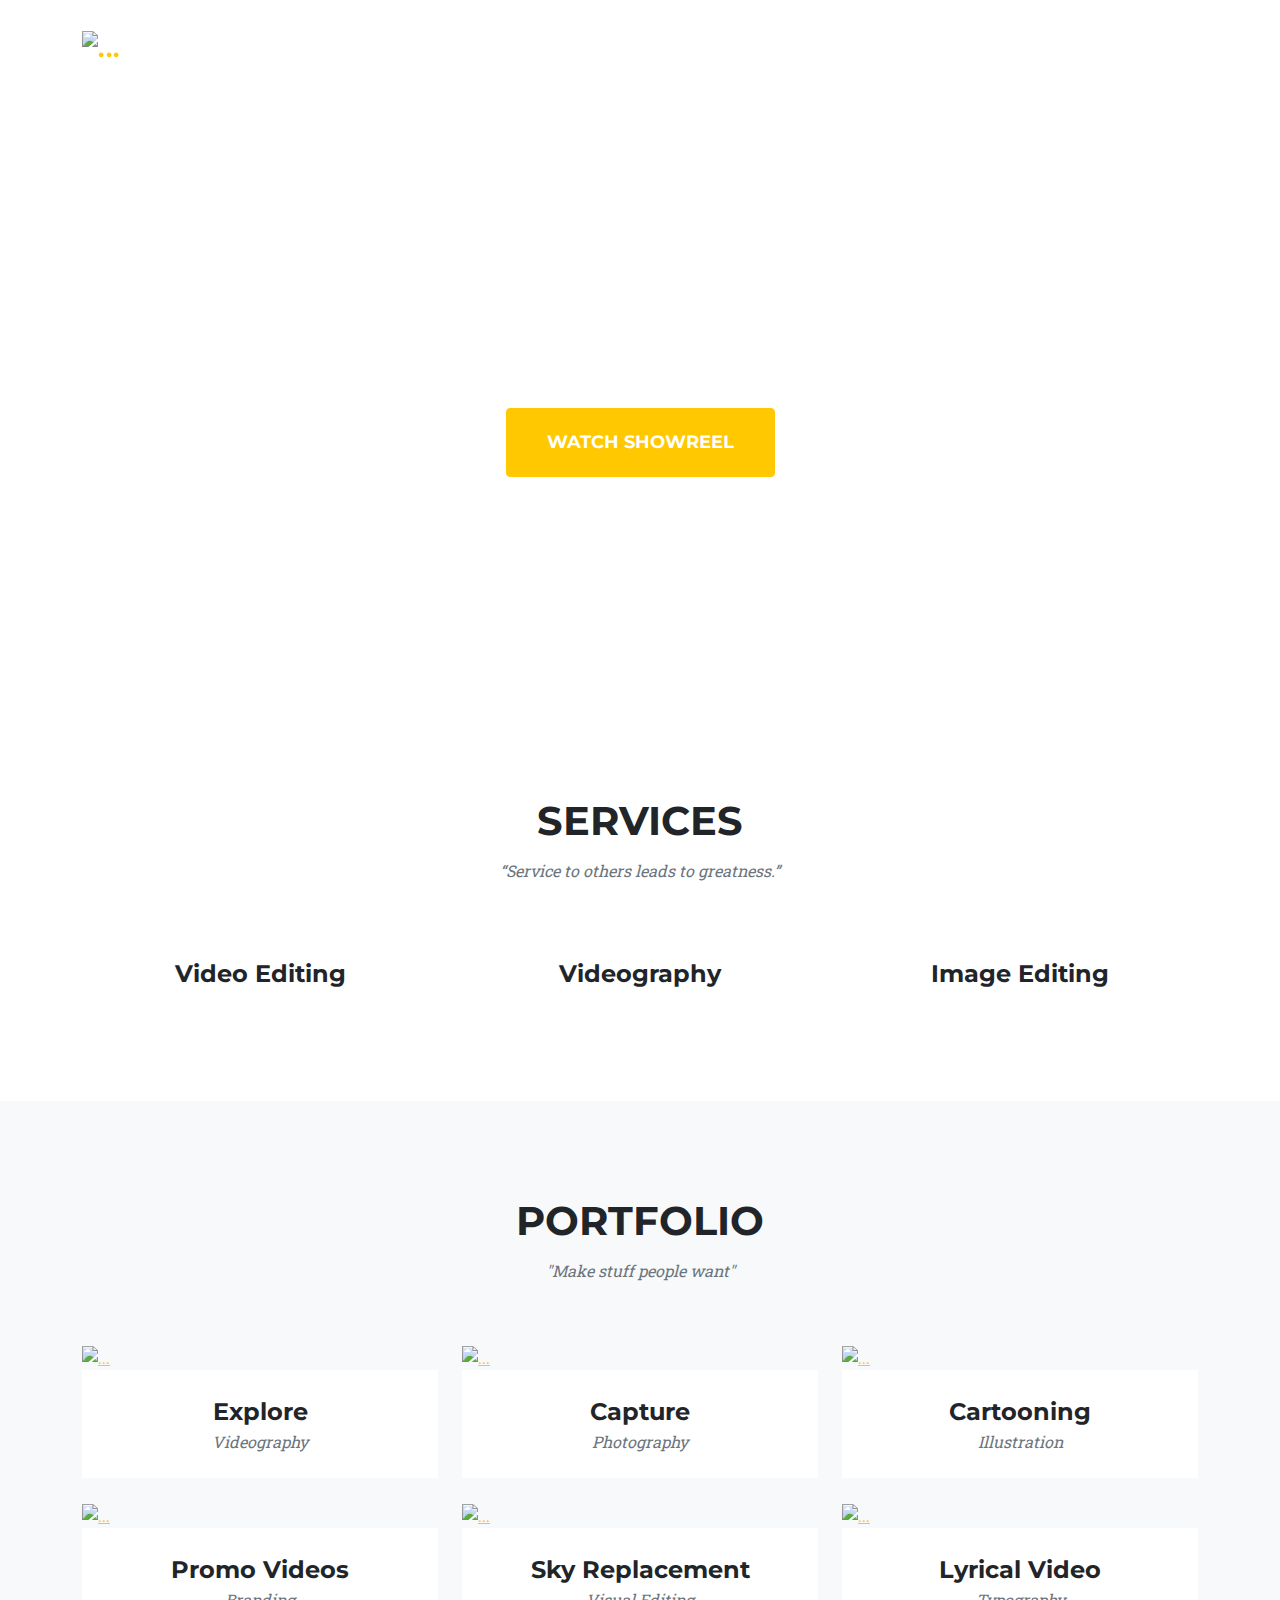
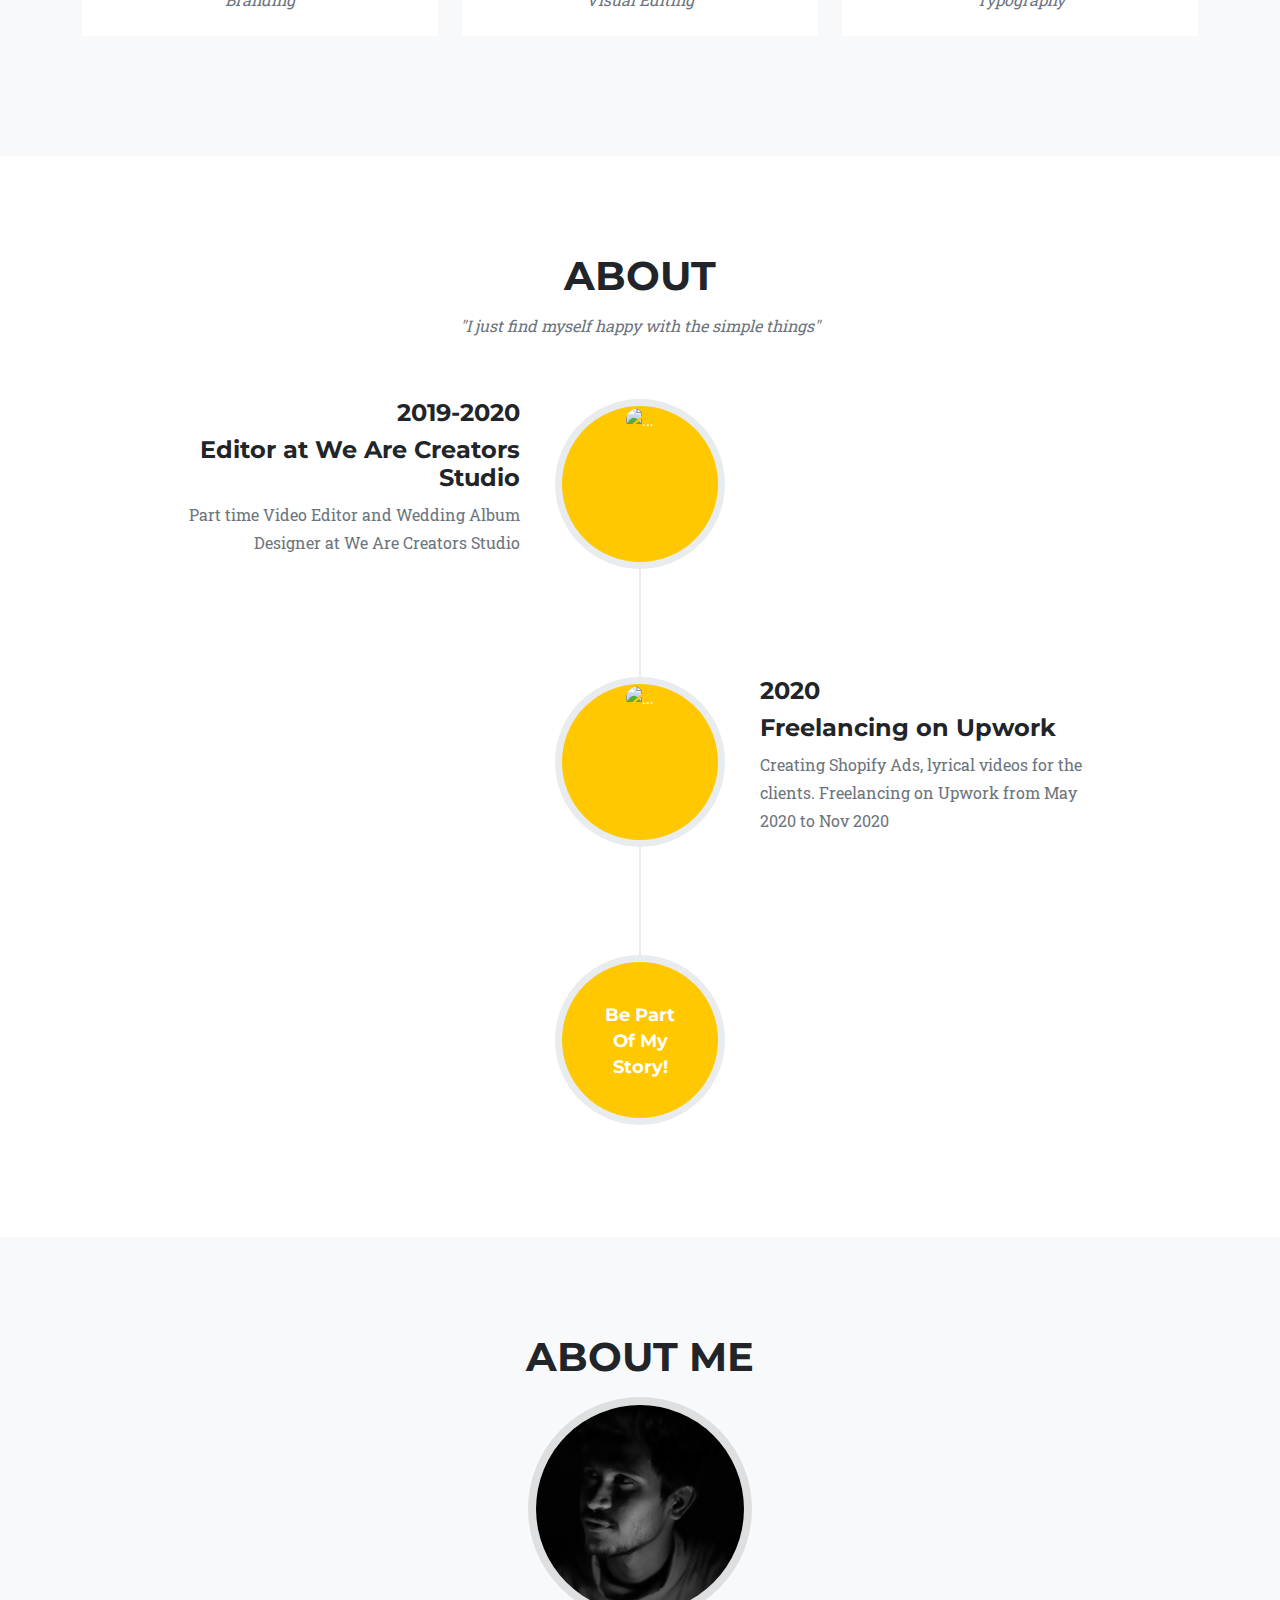
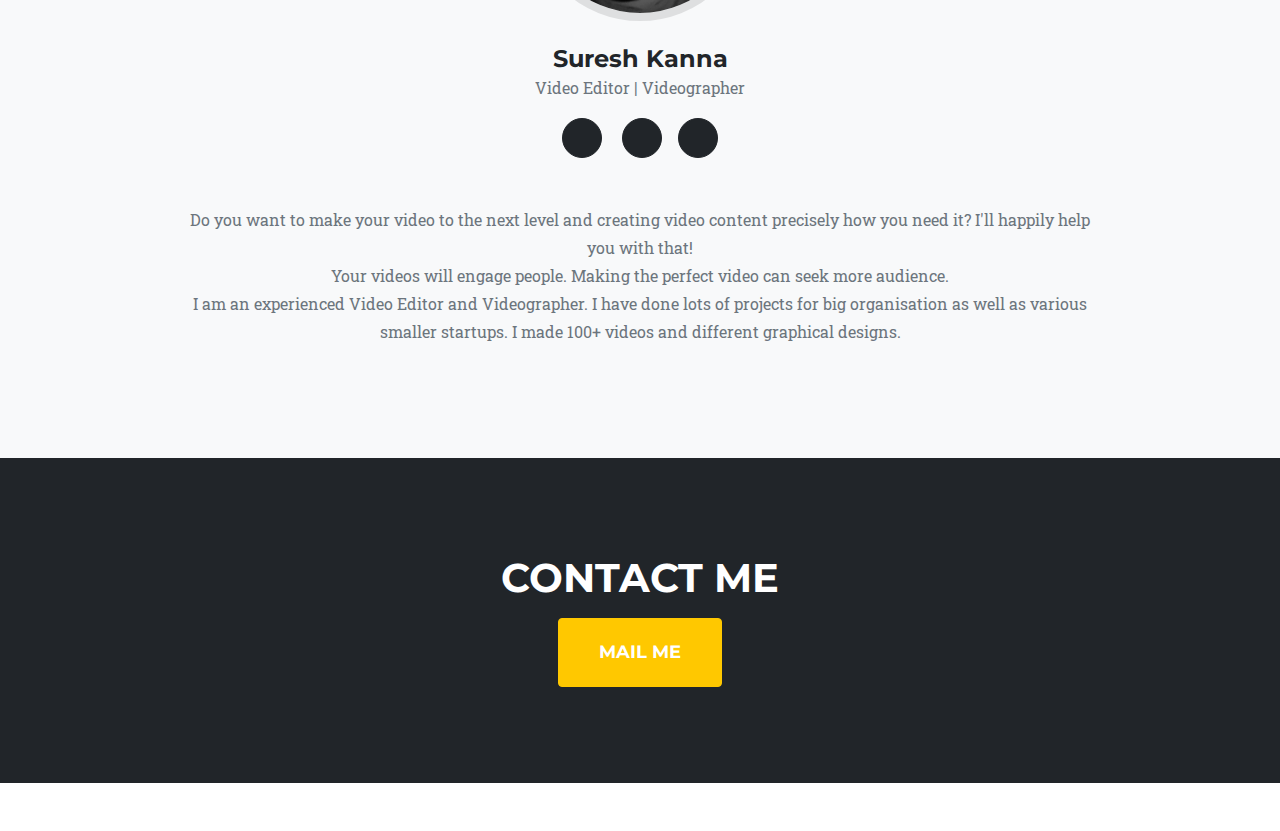
==== commit 3af2e8e7: "Profile Pic Update" ====
--- a/index.html
+++ b/index.html
@@ -7,7 +7,7 @@
         <meta name="author" content="" />
         <title>Suresh Kanna - Portfolio</title>
         <!-- Favicon-->
-        <link rel="icon" type="image/x-icon" href="assets/favicon.ico" />
+        <link rel="icon" type="image/x-icon" href="assets/favicon.png" />
         <!-- Font Awesome icons (free version)-->
         <script src="https://use.fontawesome.com/releases/v5.15.3/js/all.js" crossorigin="anonymous"></script>
         <!-- Google fonts-->
